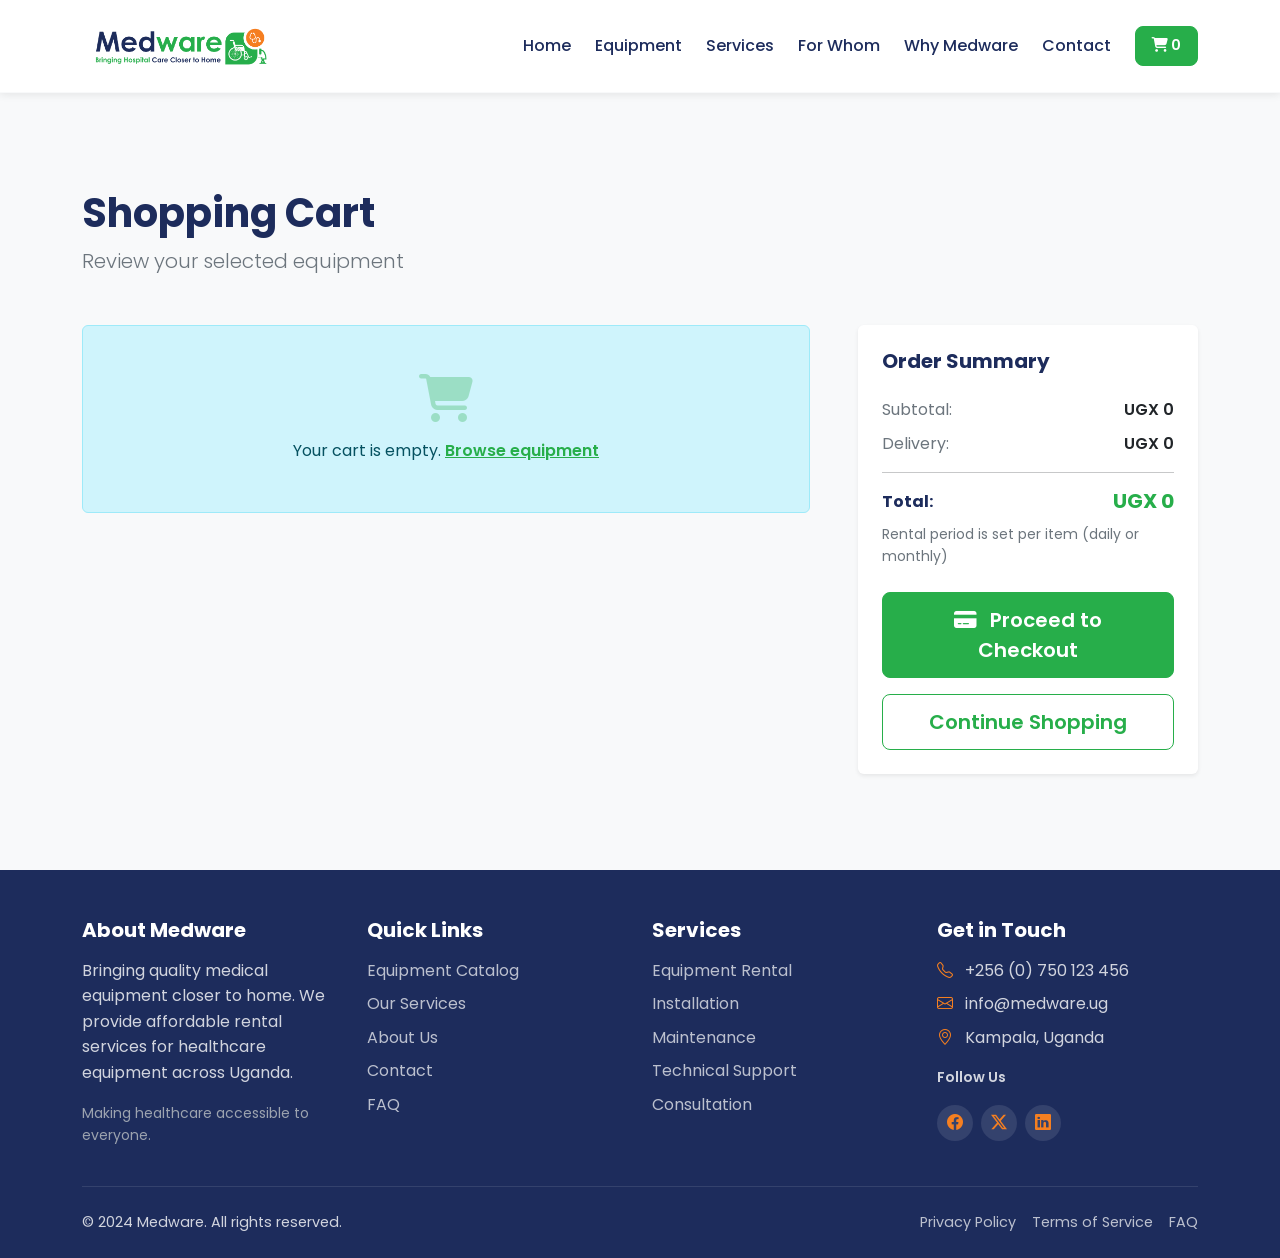
==== cart.html @ 072c8491 "add initial project flow files" ====
<!DOCTYPE html>
<html lang="en">
<head>
    <meta charset="UTF-8">
    <meta name="viewport" content="width=device-width, initial-scale=1.0">
    <title>Medware - Shopping Cart</title>
    <link href="https://cdn.jsdelivr.net/npm/bootstrap@5.3.0/dist/css/bootstrap.min.css" rel="stylesheet">
    <link href="https://cdn.jsdelivr.net/npm/bootstrap-icons@1.11.3/font/bootstrap-icons.min.css" rel="stylesheet">
    <link href="https://cdnjs.cloudflare.com/ajax/libs/font-awesome/6.4.0/css/all.min.css" rel="stylesheet">
    <link href="https://fonts.googleapis.com/css2?family=Poppins:wght@400;500;600;700&family=Plus+Jakarta+Sans:wght@400;600;700&display=swap" rel="stylesheet">
    <link href="css/styles.css" rel="stylesheet">
</head>
<body>
    <!-- Header & Navigation -->
    <header class="sticky-top navbar-wrapper">
        <nav class="navbar navbar-expand-lg navbar-light bg-white border-bottom border-light">
            <div class="container">
                <a class="navbar-brand d-flex align-items-center gap-2" href="index.html">
                    <img src="images/logo/Medware LOGO FINAL-1.png" alt="Medware Logo" style="height: 50px; width: auto;">
                </a>
                <button class="navbar-toggler" type="button" data-bs-toggle="collapse" data-bs-target="#navbarNav">
                    <span class="navbar-toggler-icon"></span>
                </button>
                <div class="collapse navbar-collapse" id="navbarNav">
                    <ul class="navbar-nav ms-auto gap-2">
                        <li class="nav-item"><a class="nav-link fw-500" href="index.html">Home</a></li>
                        <li class="nav-item"><a class="nav-link fw-500" href="equipments.html">Equipment</a></li>
                        <li class="nav-item"><a class="nav-link fw-500" href="services.html">Services</a></li>
                        <li class="nav-item"><a class="nav-link fw-500" href="index.html#market">For Whom</a></li>
                        <li class="nav-item"><a class="nav-link fw-500" href="index.html#why">Why Medware</a></li>
                        <li class="nav-item"><a class="nav-link fw-500" href="contact.html">Contact</a></li>
                    </ul>
                    <div class="d-flex gap-2 ms-3">
                        <a href="cart.html" class="btn btn-sm btn-primary text-white">
                            <i class="fas fa-shopping-cart"></i> <span id="cartCount">0</span>
                        </a>
                    </div>
                </div>
            </div>
        </nav>
    </header>

    <!-- Shopping Cart Section -->
    <section class="py-5" style="background: #f8f9fa; min-height: 70vh;">
        <div class="container py-5">
            <div class="mb-5">
                <h1 class="fw-700" style="color: #1D2C5C;">Shopping Cart</h1>
                <p class="lead text-muted">Review your selected equipment</p>
            </div>

            <div class="row g-5">
                <!-- Cart Items -->
                <div class="col-lg-8">
                    <div id="cartItems">
                        <!-- Items will be populated by JavaScript -->
                    </div>
                    <div id="emptyCart" class="alert alert-info text-center py-5">
                        <i class="fas fa-shopping-cart" style="font-size: 3rem; color: #27AE4A; opacity: 0.3; margin-bottom: 1rem;"></i>
                        <p class="mb-0">Your cart is empty. <a href="equipments.html" class="text-primary fw-600">Browse equipment</a></p>
                    </div>
                </div>

                <!-- Cart Summary -->
                <div class="col-lg-4">
                    <div class="card border-0 shadow-sm position-sticky" style="top: 100px;">
                        <div class="card-body p-4">
                            <h5 class="fw-700 mb-4" style="color:#1D2C5C;">Order Summary</h5>

                            <div class="mb-3">
                                <div class="d-flex justify-content-between mb-2">
                                    <span class="text-muted">Subtotal:</span>
                                    <span id="subtotal" class="fw-600">UGX 0</span>
                                </div>
                                <div class="d-flex justify-content-between mb-2">
                                    <span class="text-muted">Delivery:</span>
                                    <span id="delivery" class="fw-600">UGX 0</span>
                                </div>
                            </div>

                            <hr>

                            <div class="d-flex justify-content-between mb-2">
                                <span class="fw-700" style="color: #1D2C5C;">Total:</span>
                                <span class="fw-700 h5 mb-0" id="total" style="color: #27AE4A;">UGX 0</span>
                            </div>
                            <p class="small text-muted mb-4">Rental period is set per item (daily or monthly)</p>

                            <a href="checkout.html" class="btn btn-primary btn-lg w-100 fw-600 mb-3">
                                <i class="fas fa-credit-card me-2"></i> Proceed to Checkout
                            </a>
                            <a href="equipments.html" class="btn btn-outline-primary btn-lg w-100 fw-600">Continue Shopping</a>
                        </div>
                    </div>
                </div>
            </div>
        </div>
    </section>


  <!-- ============================================================ -->
  <!-- FOOTER -->
  <!-- ============================================================ -->
  <footer class="mw-footer">
    <div class="container">
      <div class="row g-4 mb-4">
        <!-- About -->
        <div class="col-md-3">
          <h5>About Medware</h5>
          <p>Bringing quality medical equipment closer to home. We provide affordable rental services for healthcare equipment across Uganda.</p>
          <p class="small" style="color:#9ca3af">Making healthcare accessible to everyone.</p>
        </div>
        <!-- Quick Links -->
        <div class="col-md-3">
          <h5>Quick Links</h5>
          <ul class="list-unstyled">
            <li class="mb-2"><a href="equipments.html">Equipment Catalog</a></li>
            <li class="mb-2"><a href="services.html">Our Services</a></li>
            <li class="mb-2"><a href="index.html#market">About Us</a></li>
            <li class="mb-2"><a href="contact.html">Contact</a></li>
            <li class="mb-2"><a href="faq.html">FAQ</a></li>
          </ul>
        </div>
        <!-- Services -->
        <div class="col-md-3">
          <h5>Services</h5>
          <ul class="list-unstyled">
            <li class="mb-2"><a href="services.html#rental">Equipment Rental</a></li>
            <li class="mb-2"><a href="services.html#installation">Installation</a></li>
            <li class="mb-2"><a href="services.html#maintenance">Maintenance</a></li>
            <li class="mb-2"><a href="services.html#support">Technical Support</a></li>
            <li class="mb-2"><a href="services.html#consultation">Consultation</a></li>
          </ul>
        </div>
        <!-- Contact -->
        <div class="col-md-3">
          <h5>Get in Touch</h5>
          <div class="mb-2"><i class="bi bi-telephone me-2"></i> +256 (0) 750 123 456</div>
          <div class="mb-2"><i class="bi bi-envelope me-2"></i> info@medware.ug</div>
          <div class="mb-3"><i class="bi bi-geo-alt me-2"></i> Kampala, Uganda</div>
          <p class="small fw-semibold" style="color:var(--mw-accent)">Follow Us</p>
          <div class="mw-footer-social d-flex gap-2">
            <a href="#"><i class="bi bi-facebook"></i></a>
            <a href="#"><i class="bi bi-twitter-x"></i></a>
            <a href="#"><i class="bi bi-linkedin"></i></a>
          </div>
        </div>
      </div>

      <div class="mw-footer-bottom">
        <div class="d-flex flex-column flex-md-row justify-content-between align-items-center gap-2">
          <p class="mb-0">&copy; 2024 Medware. All rights reserved.</p>
          <div class="d-flex gap-3">
            <a href="privacy.html">Privacy Policy</a>
            <a href="terms.html">Terms of Service</a>
            <a href="faq.html">FAQ</a>
          </div>
        </div>
      </div>
    </div>
  </footer>

    <script src="https://cdn.jsdelivr.net/npm/bootstrap@5.3.0/dist/js/bootstrap.bundle.min.js"></script>
    <script src="js/cart.js"></script>
</body>
</html>
---- css/styles.css ----
/* ============================================
   MEDWARE BRAND COLORS & DESIGN SYSTEM
   ============================================
   Navy Blue: #1D2C5C
   Green: #27AE4A
   Orange: #F57F20
   White: #FFFFFF
*/

:root {
    --primary-navy: #1D2C5C;
    --primary-green: #27AE4A;
    --accent-orange: #F57F20;
    --bg-light: #f8f9fa;
    --text-muted: #6c757d;
}

* {
    margin: 0;
    padding: 0;
    box-sizing: border-box;
}

html {
    scroll-behavior: smooth;
}

body {
    font-family: 'Poppins', 'Plus Jakarta Sans', sans-serif;
    line-height: 1.6;
    color: #333;
    background: #fff;
}

/* ============================================
   TYPOGRAPHY & TEXT UTILITIES
*/

h1, h2, h3, h4, h5, h6 {
    font-family: 'Poppins', sans-serif;
    font-weight: 600;
}

.fw-700 {
    font-weight: 700 !important;
}

.fw-600 {
    font-weight: 600 !important;
}

.fw-500 {
    font-weight: 500 !important;
}

.text-primary {
    color: var(--primary-green) !important;
}

.text-accent {
    color: var(--accent-orange) !important;
}

/* ============================================
   BUTTONS
*/

.btn-primary {
    background: var(--primary-green) !important;
    border-color: var(--primary-green) !important;
    color: #fff !important;
    font-weight: 600;
    transition: all 0.3s ease;
}

.btn-primary:hover {
    background: #1f8839 !important;
    border-color: #1f8839 !important;
    transform: translateY(-2px);
    box-shadow: 0 8px 16px rgba(39, 174, 74, 0.3);
}

.btn-outline-primary {
    border-color: var(--primary-green) !important;
    color: var(--primary-green) !important;
    font-weight: 600;
}

.btn-outline-primary:hover {
    background: var(--primary-green) !important;
    border-color: var(--primary-green) !important;
    color: #fff !important;
}

.btn-light {
    background-color: white;
    color: var(--primary-navy) !important;
    font-weight: 600;
    border: none;
    transition: all 0.3s ease;
}

.btn-light:hover {
    background-color: #f0f0f0;
    transform: translateY(-2px);
    box-shadow: 0 8px 16px rgba(0, 0, 0, 0.1);
}

.btn-outline-light {
    border-color: white;
    color: white;
    font-weight: 600;
}

.btn-outline-light:hover {
    background-color: rgba(255, 255, 255, 0.15);
    border-color: white;
}

.btn {
    border-radius: 8px;
    transition: all 0.3s ease;
    text-decoration: none;
}

.btn-lg {
    padding: 0.75rem 2rem;
}

.btn-sm {
    padding: 0.5rem 1rem;
    font-size: 0.9rem;
}

/* ============================================
   HEADER & NAVIGATION
*/

.navbar-wrapper {
    z-index: 1030;
    box-shadow: 0 2px 8px rgba(0, 0, 0, 0.08);
}

.navbar {
    padding: 1rem 0;
}

.navbar-brand {
    font-weight: 700;
    font-size: 1.25rem;
    text-decoration: none !important;
}

.nav-link {
    color: var(--primary-navy) !important;
    font-weight: 500;
    transition: color 0.3s ease;
}

.nav-link:hover {
    color: var(--primary-green) !important;
}

.badge {
    font-weight: 600;
    padding: 0.5rem 1rem;
}

/* ============================================
   HERO SECTION
*/

.hero-section {
    background: linear-gradient(135deg, rgba(29, 44, 92, 0.05) 0%, rgba(39, 174, 74, 0.05) 100%);
    padding: 80px 0;
}

.hero-section h1 {
    color: var(--primary-navy);
    font-weight: 700;
    line-height: 1.2;
    margin-bottom: 1.5rem;
}

.hero-section .lead {
    font-size: 1.1rem;
    line-height: 1.6;
    color: var(--text-muted);
}

.hero-image-box {
    background: linear-gradient(135deg, rgba(39, 174, 74, 0.1) 0%, rgba(245, 127, 32, 0.05) 100%);
    border-radius: 20px;
    min-height: 400px;
    display: flex;
    align-items: center;
    justify-content: center;
    overflow: hidden;
    border: 1px solid rgba(39, 174, 74, 0.15);
}

.stat-box {
    padding: 1.5rem;
    background: #fff;
    border-radius: 12px;
    border-left: 4px solid var(--primary-green);
    transition: all 0.3s ease;
}

.stat-box:hover {
    box-shadow: 0 4px 12px rgba(39, 174, 74, 0.1);
}

/* ============================================
   EQUIPMENT CATALOG
*/

.equipment-card {
    background: #fff;
    border: 1px solid #e9ecef;
    border-radius: 12px;
    transition: all 0.3s ease;
    overflow: hidden;
    height: 100%;
}

.equipment-card:hover {
    border-color: var(--primary-green);
    box-shadow: 0 12px 24px rgba(39, 174, 74, 0.15);
    transform: translateY(-4px);
}

.equipment-badge {
    display: inline-block;
    background: var(--accent-orange);
    color: #fff;
    padding: 0.5rem 1rem;
    border-radius: 20px;
    font-size: 0.85rem;
    font-weight: 600;
    margin-bottom: 1rem;
}

.equipment-card h5 {
    color: var(--primary-navy);
    font-weight: 600;
}

.equipment-card p {
    color: var(--text-muted);
    font-size: 0.95rem;
}

/* ============================================
   MARKET CARDS
*/

.market-card {
    background: #fff;
    padding: 2rem;
    border-radius: 12px;
    border: 1px solid #e9ecef;
    text-align: center;
    transition: all 0.3s ease;
    height: 100%;
}

.market-card:hover {
    border-color: var(--primary-green);
    box-shadow: 0 12px 24px rgba(0, 0, 0, 0.08);
    transform: translateY(-4px);
}

.market-icon {
    width: 60px;
    height: 60px;
    border-radius: 50%;
    display: flex;
    align-items: center;
    justify-content: center;
    color: #fff;
    font-size: 1.5rem;
    margin: 0 auto 1.5rem;
}

.market-card h5 {
    color: var(--primary-navy);
    font-weight: 600;
    margin-bottom: 1rem;
}

.market-card p {
    color: var(--text-muted);
    font-size: 0.95rem;
}

/* ============================================
   SERVICE CARDS
*/

.service-card-white {
    background: #fff;
    padding: 2rem;
    border-radius: 12px;
    text-align: center;
    transition: all 0.3s ease;
    height: 100%;
}

.service-card-white:hover {
    box-shadow: 0 12px 24px rgba(29, 44, 92, 0.1);
}

.service-badge {
    width: 50px;
    height: 50px;
    border-radius: 50%;
    background: rgba(39, 174, 74, 0.1);
    color: var(--primary-green);
    display: flex;
    align-items: center;
    justify-content: center;
    font-size: 1.5rem;
    margin: 0 auto 1.5rem;
}

.service-card-white h5 {
    color: var(--primary-navy);
    font-weight: 600;
}

.service-card-white p {
    color: var(--text-muted);
    font-size: 0.95rem;
}

/* ============================================
   WHY CHOOSE CARDS
*/

.why-card {
    padding: 2rem;
    background: #fff;
    border-radius: 12px;
    text-align: center;
    transition: all 0.3s ease;
}

.why-card:hover {
    box-shadow: 0 8px 16px rgba(39, 174, 74, 0.1);
}

.why-icon {
    width: 60px;
    height: 60px;
    border-radius: 50%;
    display: flex;
    align-items: center;
    justify-content: center;
    font-size: 1.75rem;
    margin: 0 auto 1.5rem;
}

.why-card h5 {
    color: var(--primary-navy);
    font-weight: 600;
}

.why-card p {
    color: var(--text-muted);
    font-size: 0.95rem;
}

/* ============================================
   PROCESS STEPS
*/

.process-step {
    padding: 2rem;
    text-align: center;
    background: #fff;
    border-radius: 12px;
    border: 1px solid #e9ecef;
    transition: all 0.3s ease;
}

.process-step:hover {
    border-color: var(--primary-green);
    box-shadow: 0 8px 16px rgba(39, 174, 74, 0.1);
}

.step-number {
    width: 50px;
    height: 50px;
    border-radius: 50%;
    background: var(--primary-green);
    color: #fff;
    display: flex;
    align-items: center;
    justify-content: center;
    font-size: 1.5rem;
    font-weight: 700;
    margin: 0 auto 1.5rem;
}

.process-step h5 {
    color: var(--primary-navy);
    font-weight: 600;
}

.process-step p {
    color: var(--text-muted);
    font-size: 0.95rem;
}

/* ============================================
   CTA SECTION
*/

.cta-section {
    background: linear-gradient(135deg, var(--primary-navy) 0%, #2a3f7d 100%);
    color: #fff;
}

.cta-section h2 {
    color: #fff;
    font-weight: 700;
}

.cta-section .lead {
    color: rgba(255, 255, 255, 0.9);
}

.cta-section ul {
    list-style: none;
}

.cta-section li {
    color: rgba(255, 255, 255, 0.95);
}

.cta-section i {
    color: var(--primary-green);
}

.contact-form-wrapper {
    background: rgba(255, 255, 255, 0.08);
    backdrop-filter: blur(10px);
    padding: 2.5rem;
    border-radius: 15px;
    border: 1px solid rgba(255, 255, 255, 0.15);
}

.contact-form-wrapper h4 {
    color: #fff;
    font-weight: 700;
}

.contact-form-wrapper .form-label {
    color: rgba(255, 255, 255, 0.9);
    font-weight: 500;
    margin-bottom: 0.5rem;
}

.contact-form-wrapper .form-control {
    background: rgba(255, 255, 255, 0.12);
    border: 1px solid rgba(255, 255, 255, 0.2);
    color: #fff;
    border-radius: 8px;
    padding: 0.75rem 1rem;
    transition: all 0.3s ease;
}

.contact-form-wrapper .form-control:focus {
    background: rgba(255, 255, 255, 0.18);
    border-color: rgba(255, 255, 255, 0.35);
    color: #fff;
    box-shadow: 0 0 0 0.2rem rgba(39, 174, 74, 0.25);
}

.contact-form-wrapper .form-control::placeholder {
    color: rgba(255, 255, 255, 0.5);
}

/* ============================================
   FOOTER
*/

.mw-footer,
footer {
    background: var(--primary-navy) !important;
    color: rgba(255, 255, 255, 0.8);
    padding: 3rem 0 1.5rem;
}

.mw-footer h5,
footer h5,
footer h6 {
    color: #fff;
    font-weight: 700;
    margin-bottom: 1rem;
}

.mw-footer-social a {
    width: 36px;
    height: 36px;
    border-radius: 50%;
    background: rgba(255, 255, 255, 0.1);
    display: flex;
    align-items: center;
    justify-content: center;
    transition: all 0.3s ease;
}

.mw-footer-social a:hover {
    background: var(--primary-green);
}

.mw-footer-bottom {
    border-top: 1px solid rgba(255, 255, 255, 0.1);
    padding-top: 1.5rem;
    margin-top: 1rem;
    font-size: 0.9rem;
}

footer a {
    color: rgba(255, 255, 255, 0.7);
    text-decoration: none;
    transition: color 0.3s ease;
}

footer a:hover {
    color: var(--accent-orange);
}

footer i {
    color: var(--accent-orange);
}

footer hr {
    border-top: 1px solid rgba(255, 255, 255, 0.1);
}

/* ============================================
   PRODUCT CARDS (Shop & Equipment pages)
*/

.mw-product-card {
    border: 1px solid #e9ecef;
    border-radius: 12px;
    transition: all 0.3s ease;
    height: 100%;
    display: flex;
    flex-direction: column;
    overflow: hidden;
}

.mw-product-card:hover {
    border-color: var(--primary-green);
    box-shadow: 0 12px 24px rgba(39, 174, 74, 0.12);
    transform: translateY(-4px);
}

.mw-product-img,
.mw-equip-img {
    width: 100%;
    height: 200px;
    object-fit: contain;
    background: #f0f4f8;
    border-radius: 0;
    display: block;
}

.mw-product-card .card-body {
    padding: 1rem;
    display: flex;
    flex-direction: column;
    flex: 1;
}

.mw-product-name {
    color: var(--primary-navy);
    font-weight: 600;
    margin-bottom: 0.25rem;
}

.mw-product-category {
    color: var(--primary-green);
    font-size: 0.85rem;
    font-weight: 600;
    text-transform: uppercase;
    letter-spacing: 0.5px;
}

.mw-product-desc {
    color: var(--text-muted);
    font-size: 0.9rem;
}

.mw-product-price {
    color: var(--primary-navy);
    font-weight: 700;
    font-size: 1.1rem;
}

.mw-product-price small {
    font-weight: 400;
    color: var(--text-muted);
    font-size: 0.8rem;
}

.mw-btn-add {
    background: var(--primary-green) !important;
    color: #fff !important;
    border: none;
    border-radius: 8px;
    font-weight: 600;
    transition: all 0.3s ease;
}

.mw-btn-add:hover {
    background: #1f8839 !important;
    transform: translateY(-1px);
    box-shadow: 0 4px 8px rgba(39, 174, 74, 0.3);
}

/* ============================================
   UTILITY CLASSES
*/

.lh-1 {
    line-height: 1.2 !important;
}

.shadow-sm {
    box-shadow: 0 2px 8px rgba(0, 0, 0, 0.08);
}

.bg-light {
    background-color: #f8f9fa !important;
}

.text-muted {
    color: var(--text-muted) !important;
}

/* ============================================
   RESPONSIVE ADJUSTMENTS
*/

@media (max-width: 768px) {
    .hero-section {
        padding: 60px 0;
    }

    .hero-section h1 {
        font-size: 2rem;
    }

    .display-5 {
        font-size: 1.75rem;
    }

    .display-4 {
        font-size: 1.75rem;
    }

    .hero-image-box {
        min-height: 300px;
        margin-top: 2rem;
    }

    .contact-form-wrapper {
        margin-top: 2rem;
    }

    .btn-lg {
        padding: 0.75rem 1.5rem;
        font-size: 1rem;
    }
}

@media (max-width: 576px) {
    .navbar-brand {
        font-size: 1rem;
    }

    .hero-section h1 {
        font-size: 1.5rem;
    }

    .display-4 {
        font-size: 1.5rem;
    }

    .display-5 {
        font-size: 1.25rem;
    }

    .btn-sm {
        padding: 0.4rem 0.8rem;
        font-size: 0.85rem;
    }

    .d-flex.flex-wrap .btn {
        width: 100%;
    }
}

/* ============================================
   ANIMATIONS
*/

@keyframes fadeIn {
    from {
        opacity: 0;
    }
    to {
        opacity: 1;
    }
}

@keyframes slideUp {
    from {
        opacity: 0;
        transform: translateY(20px);
    }
    to {
        opacity: 1;
        transform: translateY(0);
    }
}

.animate-fade {
    animation: fadeIn 0.6s ease-in;
}

.animate-slide {
    animation: slideUp 0.6s ease-in;
}

/* ============================================
   EQUIPMENT PAGE - HERO & SECTIONS
*/

.mw-hero {
    background: linear-gradient(135deg, var(--primary-navy) 0%, #2a3f7d 100%);
    color: #fff;
    padding: 3rem 0;
    text-align: center;
}

.mw-hero h1 {
    font-weight: 700;
    margin-bottom: 0.75rem;
}

.mw-hero p {
    color: rgba(255, 255, 255, 0.85);
    font-size: 1.1rem;
    max-width: 600px;
    margin: 0 auto;
}

.mw-category-btn {
    background: #fff;
    border: 1px solid #e9ecef;
    color: var(--primary-navy);
    font-weight: 500;
    border-radius: 20px;
    padding: 0.4rem 1.2rem;
    font-size: 0.9rem;
    transition: all 0.3s ease;
}

.mw-category-btn:hover,
.mw-category-btn.active {
    background: var(--primary-green);
    color: #fff;
    border-color: var(--primary-green);
}

.mw-info-banner {
    background: var(--primary-green);
    color: #fff;
    padding: 3rem 0;
    border-radius: 0;
}

.mw-info-banner h2 {
    color: #fff;
}

.mw-info-banner p {
    color: rgba(255, 255, 255, 0.9);
}

/* ============================================
   ABOUT SECTION STYLES
*/

.mw-section-title {
    color: var(--primary-navy);
}

.mw-section-subtitle {
    color: var(--primary-green);
    font-weight: 600;
}

.mw-text-muted {
    color: var(--text-muted);
}

.mw-text-body {
    color: #555;
    line-height: 1.7;
}

.mw-info-box {
    background: rgba(39, 174, 74, 0.06);
    border: 2px solid rgba(39, 174, 74, 0.2);
    border-radius: 12px;
    padding: 1.5rem;
}

.mw-accent-box {
    background: rgba(245, 127, 32, 0.06);
    border: 2px solid rgba(245, 127, 32, 0.2);
    border-radius: 12px;
    padding: 1.5rem;
}

.mw-cta-primary {
    background: linear-gradient(135deg, var(--primary-navy) 0%, #2a3f7d 100%);
    color: #fff;
    padding: 2.5rem;
    border-radius: 16px;
    text-align: center;
}

.mw-cta-primary h3 {
    color: #fff;
}

.mw-cta-primary p {
    color: rgba(255, 255, 255, 0.85);
}

/* ============================================
   CORE VALUES CARDS
*/

.mw-value-card {
    background: #fff;
    border: 1px solid #e9ecef;
    border-radius: 12px;
    padding: 1.5rem;
    text-align: center;
    transition: all 0.3s ease;
    height: 100%;
}

.mw-value-card:hover {
    border-color: var(--primary-green);
    box-shadow: 0 8px 16px rgba(39, 174, 74, 0.1);
    transform: translateY(-2px);
}

.mw-value-emoji {
    font-size: 2.5rem;
    margin-bottom: 0.75rem;
    line-height: 1;
}

/* ============================================
   BROKEN IMAGE FALLBACK
*/

.mw-product-img {
    position: relative;
}

img.mw-product-img[src=""],
img.mw-product-img:not([src]) {
    background: linear-gradient(135deg, #e8ecf1 0%, #d1d8e0 100%);
}

img[alt]::after {
    display: flex;
    align-items: center;
    justify-content: center;
    position: absolute;
    top: 0;
    left: 0;
    width: 100%;
    height: 100%;
    background: #f0f4f8;
    color: var(--text-muted);
    font-size: 0.85rem;
    content: attr(alt);
}
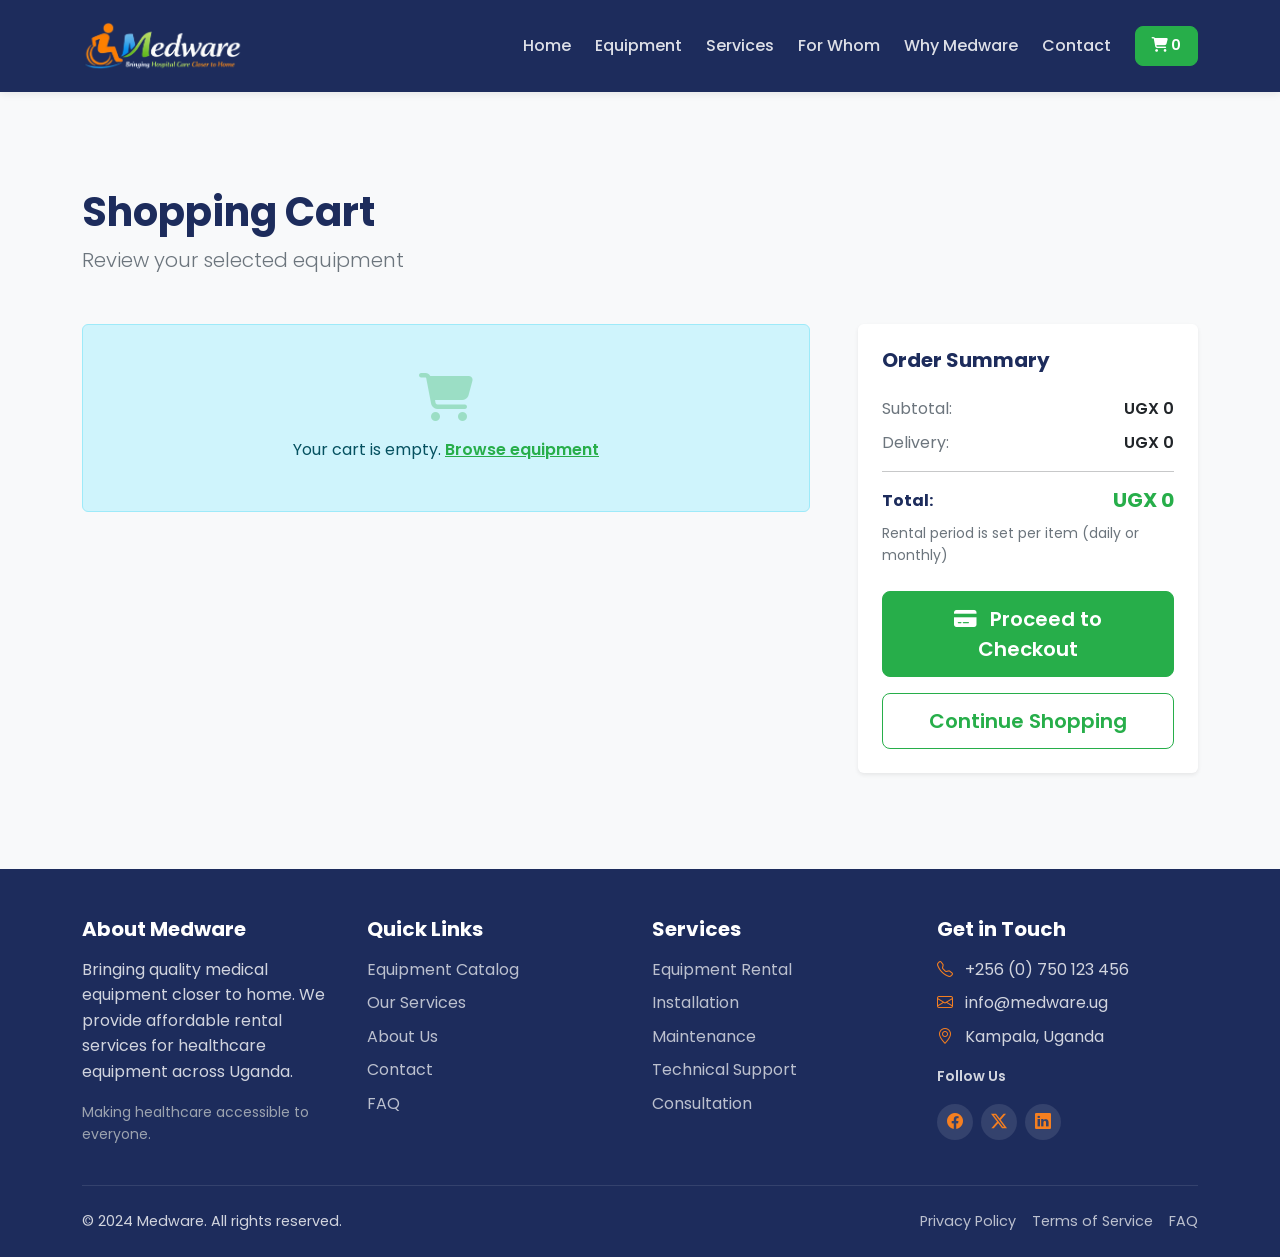
==== commit 6df2c3d7: "update ui layout from feedback" ====
--- a/cart.html
+++ b/cart.html
@@ -13,10 +13,10 @@
 <body>
     <!-- Header & Navigation -->
     <header class="sticky-top navbar-wrapper">
-        <nav class="navbar navbar-expand-lg navbar-light bg-white border-bottom border-light">
+        <nav class="navbar navbar-expand-lg navbar-dark" style="background: var(--primary-navy);">
             <div class="container">
                 <a class="navbar-brand d-flex align-items-center gap-2" href="index.html">
-                    <img src="images/logo/Medware LOGO FINAL-1.png" alt="Medware Logo" style="height: 50px; width: auto;">
+                    <img src="images/logo/medware logo.png" alt="Medware Logo" style="height: 50px; width: auto;">
                 </a>
                 <button class="navbar-toggler" type="button" data-bs-toggle="collapse" data-bs-target="#navbarNav">
                     <span class="navbar-toggler-icon"></span>
--- a/css/styles.css
+++ b/css/styles.css
@@ -29,7 +29,7 @@
     font-family: 'Poppins', 'Plus Jakarta Sans', sans-serif;
     line-height: 1.6;
     color: #333;
-    background: #fff;
+    background: #e8edf4;
 }
 
 /* ============================================
@@ -152,13 +152,13 @@
 }
 
 .nav-link {
-    color: var(--primary-navy) !important;
+    color: rgba(255, 255, 255, 0.85) !important;
     font-weight: 500;
     transition: color 0.3s ease;
 }
 
 .nav-link:hover {
-    color: var(--primary-green) !important;
+    color: #fff !important;
 }
 
 .badge {
@@ -884,6 +884,44 @@
 img.mw-product-img[src=""],
 img.mw-product-img:not([src]) {
     background: linear-gradient(135deg, #e8ecf1 0%, #d1d8e0 100%);
+}
+
+/* ============================================
+   TESTIMONIAL CARDS
+*/
+
+.testimonial-card {
+    background: #fff;
+    border-radius: 16px;
+    border: 1px solid #e9ecef;
+    box-shadow: 0 4px 20px rgba(0, 0, 0, 0.06);
+}
+
+#testimonialCarousel .carousel-control-prev-icon,
+#testimonialCarousel .carousel-control-next-icon {
+    width: 2rem;
+    height: 2rem;
+}
+
+/* ============================================
+   HERO CAROUSEL
+*/
+
+.hero-carousel-wrapper .carousel-control-prev-icon,
+.hero-carousel-wrapper .carousel-control-next-icon {
+    background-color: rgba(29, 44, 92, 0.5);
+    border-radius: 50%;
+    padding: 1.2rem;
+}
+
+/* ============================================
+   HERO CTA BUTTONS
+*/
+
+.hero-section .btn:hover {
+    opacity: 0.9;
+    transform: translateY(-2px);
+    box-shadow: 0 8px 16px rgba(245, 127, 32, 0.3);
 }
 
 img[alt]::after {
